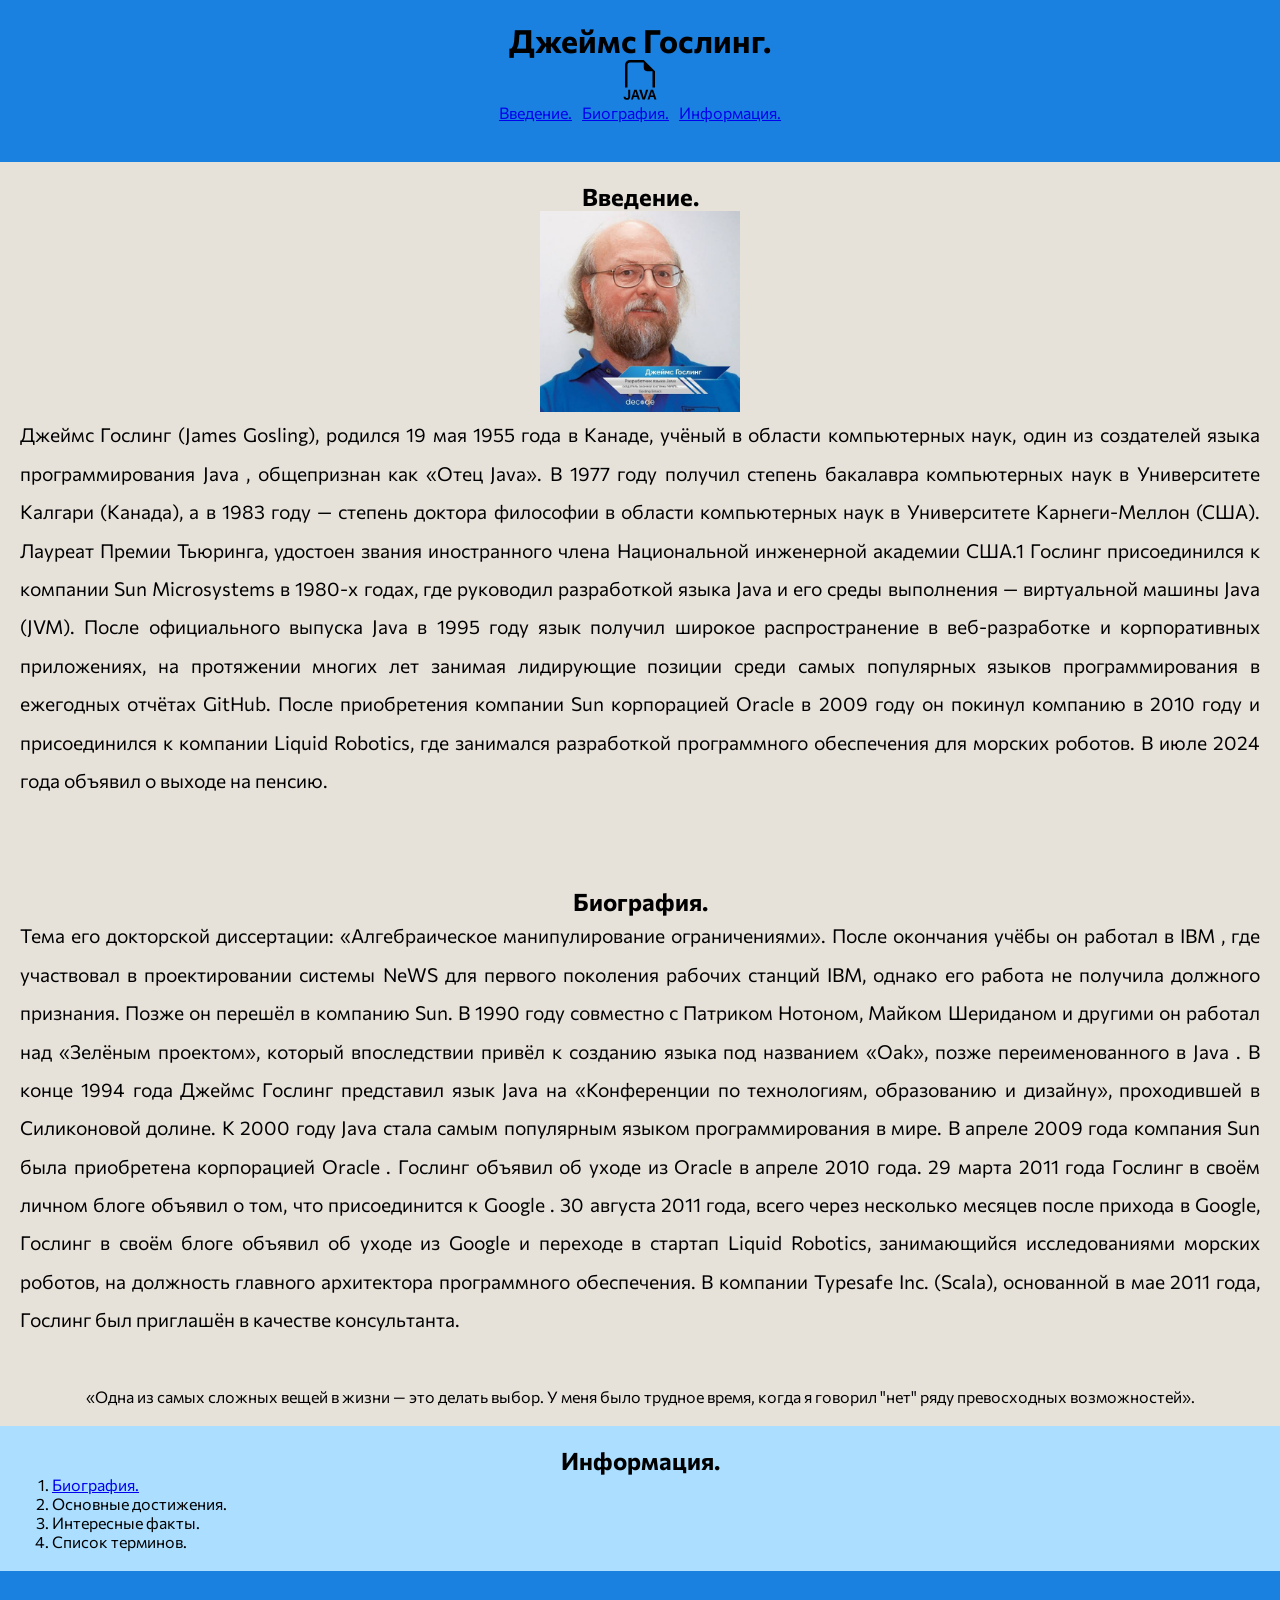
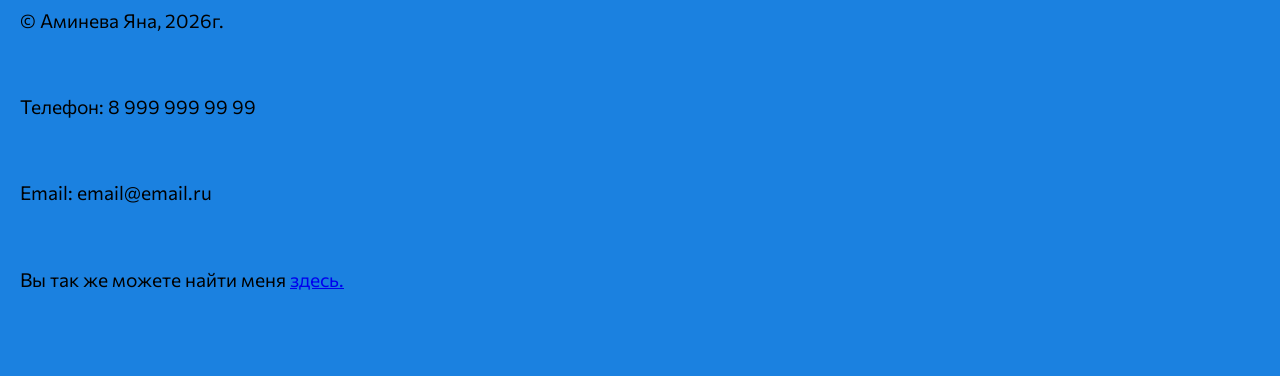
==== index.html @ 913f0ba2 "Add files via upload" ====
<!DOCTYPE html>
<html lang="ru">
<head>
    <meta charset="UTF-8">
    <meta name="viewport" content="width=device-width, initial-scale=1.0">
    <title>Джеймс Гослинг.</title>
    <link rel="preconnect" href="https://fonts.googleapis.com">
    <link rel="preconnect" href="https://fonts.gstatic.com" crossorigin>
    <link href="https://fonts.googleapis.com/css2?family=Commissioner:wght@100..900&display=swap" rel="stylesheet">




    <link rel="stylesheet" href="css/style.css">
</head>
<body>
    <header>
        <h1>Джеймс Гослинг.</h1>
    <img width="40px" src="img/filetype-java.svg" alt="логотип">
    <nav>
        <ul>
            <li><a href="#about">Введение.</a></li>
            <li><a href="#index">Биография.</a></li>
            <li><a href="#articles">Информация.</a></li>
        </ul>
    </nav>

    </header>
    <main>
<section id="about">
<h2>Введение.</h2>
<a download href="img/cartinca22.jpg">
<img width="200px" src="img/cartinca22.jpg" alt="глобус">
</a>
<p>Джеймс Гослинг (James Gosling), родился 19 мая 1955 года в Канаде, учёный в области компьютерных наук, один из создателей языка программирования Java , общепризнан как «Отец Java». В 1977 году получил степень бакалавра компьютерных наук в Университете Калгари (Канада), а в 1983 году — степень доктора философии в области компьютерных наук в Университете Карнеги-Меллон (США). Лауреат Премии Тьюринга, удостоен звания иностранного члена Национальной инженерной академии США.1
Гослинг присоединился к компании Sun Microsystems в 1980-х годах, где руководил разработкой языка Java и его среды выполнения — виртуальной машины Java (JVM). После официального выпуска Java в 1995 году язык получил широкое распространение в веб-разработке и корпоративных приложениях, на протяжении многих лет занимая лидирующие позиции среди самых популярных языков программирования в ежегодных отчётах GitHub. После приобретения компании Sun корпорацией Oracle в 2009 году он покинул компанию в 2010 году и присоединился к компании Liquid Robotics, где занимался разработкой программного обеспечения для морских роботов. В июле 2024 года объявил о выходе на пенсию.</p>
</section>

<section id= "index" >
<h2>Биография.</h2>
<p>
   Тема его докторской диссертации: «Алгебраическое манипулирование ограничениями». После окончания учёбы он работал в IBM , где участвовал в проектировании системы NeWS для первого поколения рабочих станций IBM, однако его работа не получила должного признания. Позже он перешёл в компанию Sun. В 1990 году совместно с Патриком Нотоном, Майком Шериданом и другими он работал над «Зелёным проектом», который впоследствии привёл к созданию языка под названием «Oak», позже переименованного в Java . В конце 1994 года Джеймс Гослинг представил язык Java на «Конференции по технологиям, образованию и дизайну», проходившей в Силиконовой долине. К 2000 году Java стала самым популярным языком программирования в мире. В апреле 2009 года компания Sun была приобретена корпорацией Oracle . Гослинг объявил об уходе из Oracle в апреле 2010 года. 29 марта 2011 года Гослинг в своём личном блоге объявил о том, что присоединится к Google . 30 августа 2011 года, всего через несколько месяцев после прихода в Google, Гослинг в своём блоге объявил об уходе из Google и переходе в стартап Liquid Robotics, занимающийся исследованиями морских роботов, на должность главного архитектора программного обеспечения. В компании Typesafe Inc. (Scala), основанной в мае 2011 года, Гослинг был приглашён в качестве консультанта. 
</p>
<blockquote>«Одна из самых сложных вещей в жизни — это делать выбор. У меня было трудное время, когда я говорил "нет" ряду превосходных возможностей».</blockquote>
</section>
<section id="articles">
    <h2>

   Информация.
</h2>
<ol>
    <li>
        <a href="article1.html">Биография.</a></li>
    <li>Основные достижения.</li>
    <li>Интересные факты.</li>
    <li>Список терминов.</li>


</ol>
</section>

    </main>
    <footer>
<p> &copy; Аминева Яна, 2026г.</p>
<p>Телефон: 8 999 999 99 99</p>
<p>Email: email@email.ru</p>
<p>Вы так же можете найти меня <a target="_blank" href="https://midis.ru/specialities/razrabotka-veb-i-mobilnykh-prilozheniy/">здесь.</a></p>

    </footer>
    
</body>
</html>
---- css/style.css ----
*{ margin: 0;
padding: 0%;}


html {
    font-size: 1em;
    font-family: "Commissioner", sans-serif;
}
header { background-color: rgb(27, 129, 224);
text-align: center;
padding-top:20px ;
padding-bottom: 40px;

}
footer {background-color: rgb(27, 129, 224);
padding: 30px 20px;}

#about {
background-color: rgb(230, 225, 217);
padding: 20px;
text-align: center;
}

#index{
background-color: rgb(230, 225, 217);
padding: 20px;
text-align: center;

}

#articles {
    background-color: rgb(171, 222, 255);
    padding: 20px;
}
p{
    text-align: justify;
    font-size: 1.2rem;
    line-height: 2.4rem;
    margin-bottom: 3rem;

}

h2{

    text-align: center;
    font-size: 1.5rem;
}

ol{
    padding-left: 2rem;
}

nav ul {
   list-style: none;
   display: flex;
   gap: 10px;
   justify-content: center;

}
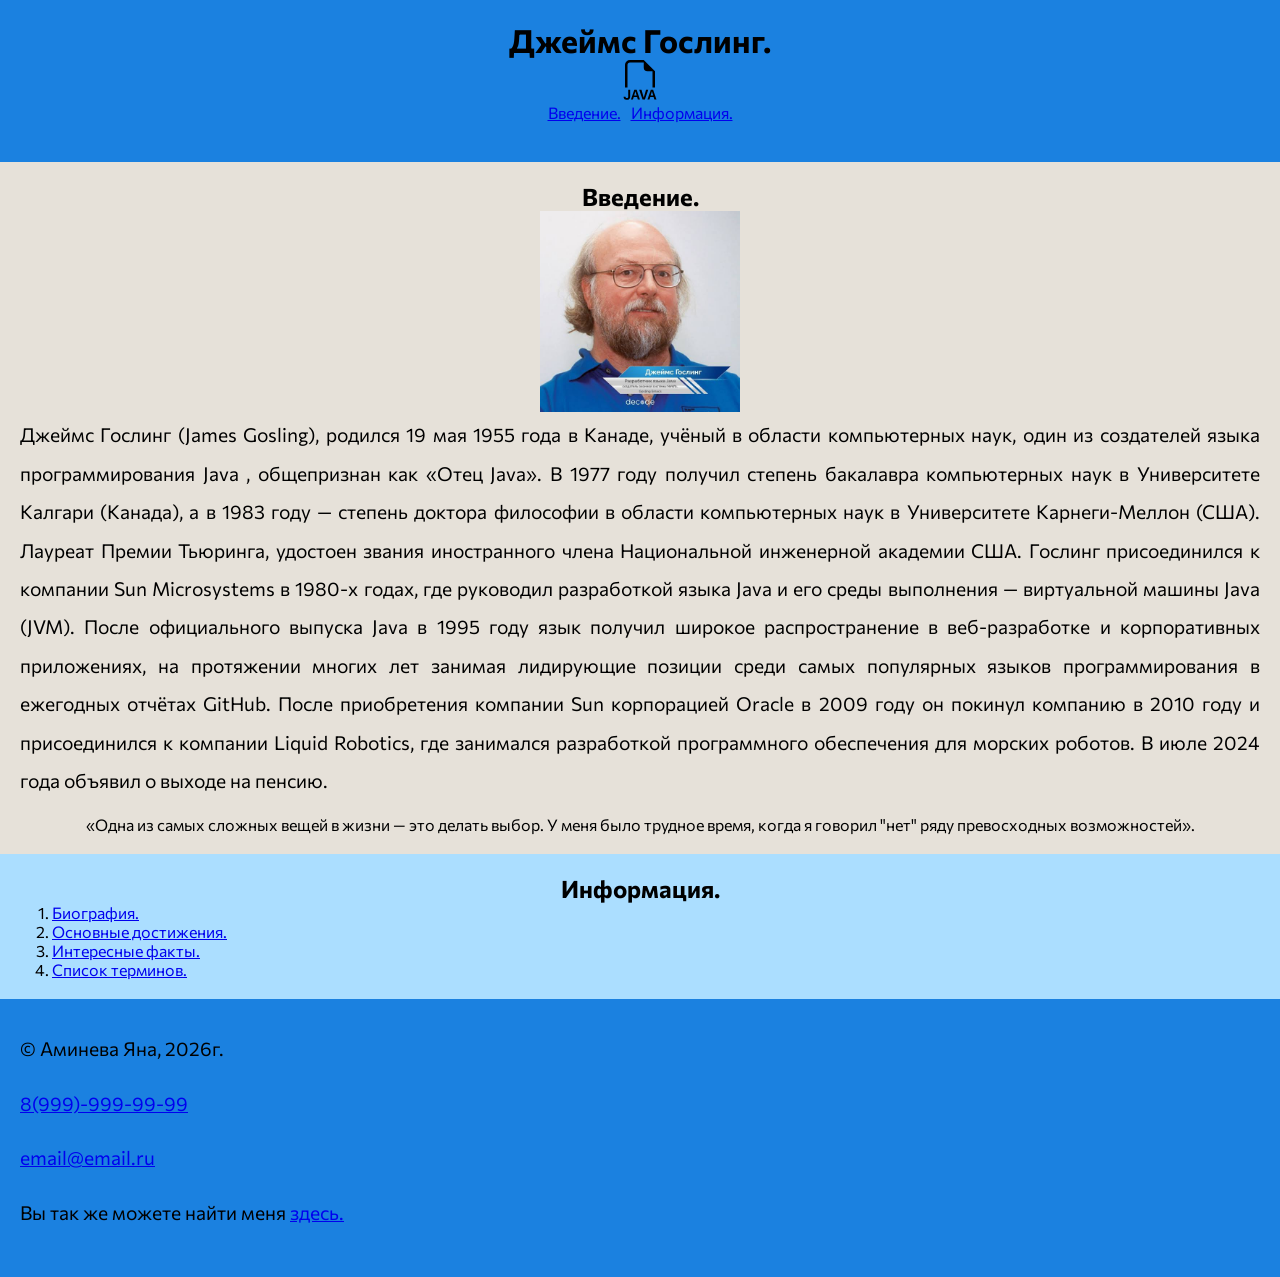
==== commit 1f69401e: "Add files via upload" ====
--- a/index.html
+++ b/index.html
@@ -20,7 +20,7 @@
     <nav>
         <ul>
             <li><a href="#about">Введение.</a></li>
-            <li><a href="#index">Биография.</a></li>
+        
             <li><a href="#articles">Информация.</a></li>
         </ul>
     </nav>
@@ -32,15 +32,11 @@
 <a download href="img/cartinca22.jpg">
 <img width="200px" src="img/cartinca22.jpg" alt="глобус">
 </a>
-<p>Джеймс Гослинг (James Gosling), родился 19 мая 1955 года в Канаде, учёный в области компьютерных наук, один из создателей языка программирования Java , общепризнан как «Отец Java». В 1977 году получил степень бакалавра компьютерных наук в Университете Калгари (Канада), а в 1983 году — степень доктора философии в области компьютерных наук в Университете Карнеги-Меллон (США). Лауреат Премии Тьюринга, удостоен звания иностранного члена Национальной инженерной академии США.1
+<p>Джеймс Гослинг (James Gosling), родился 19 мая 1955 года в Канаде, учёный в области компьютерных наук, один из создателей языка программирования Java , общепризнан как «Отец Java». В 1977 году получил степень бакалавра компьютерных наук в Университете Калгари (Канада), а в 1983 году — степень доктора философии в области компьютерных наук в Университете Карнеги-Меллон (США). Лауреат Премии Тьюринга, удостоен звания иностранного члена Национальной инженерной академии США.
 Гослинг присоединился к компании Sun Microsystems в 1980-х годах, где руководил разработкой языка Java и его среды выполнения — виртуальной машины Java (JVM). После официального выпуска Java в 1995 году язык получил широкое распространение в веб-разработке и корпоративных приложениях, на протяжении многих лет занимая лидирующие позиции среди самых популярных языков программирования в ежегодных отчётах GitHub. После приобретения компании Sun корпорацией Oracle в 2009 году он покинул компанию в 2010 году и присоединился к компании Liquid Robotics, где занимался разработкой программного обеспечения для морских роботов. В июле 2024 года объявил о выходе на пенсию.</p>
-</section>
 
-<section id= "index" >
-<h2>Биография.</h2>
-<p>
-   Тема его докторской диссертации: «Алгебраическое манипулирование ограничениями». После окончания учёбы он работал в IBM , где участвовал в проектировании системы NeWS для первого поколения рабочих станций IBM, однако его работа не получила должного признания. Позже он перешёл в компанию Sun. В 1990 году совместно с Патриком Нотоном, Майком Шериданом и другими он работал над «Зелёным проектом», который впоследствии привёл к созданию языка под названием «Oak», позже переименованного в Java . В конце 1994 года Джеймс Гослинг представил язык Java на «Конференции по технологиям, образованию и дизайну», проходившей в Силиконовой долине. К 2000 году Java стала самым популярным языком программирования в мире. В апреле 2009 года компания Sun была приобретена корпорацией Oracle . Гослинг объявил об уходе из Oracle в апреле 2010 года. 29 марта 2011 года Гослинг в своём личном блоге объявил о том, что присоединится к Google . 30 августа 2011 года, всего через несколько месяцев после прихода в Google, Гослинг в своём блоге объявил об уходе из Google и переходе в стартап Liquid Robotics, занимающийся исследованиями морских роботов, на должность главного архитектора программного обеспечения. В компании Typesafe Inc. (Scala), основанной в мае 2011 года, Гослинг был приглашён в качестве консультанта. 
-</p>
+
+
 <blockquote>«Одна из самых сложных вещей в жизни — это делать выбор. У меня было трудное время, когда я говорил "нет" ряду превосходных возможностей».</blockquote>
 </section>
 <section id="articles">
@@ -51,9 +47,10 @@
 <ol>
     <li>
         <a href="article1.html">Биография.</a></li>
-    <li>Основные достижения.</li>
-    <li>Интересные факты.</li>
-    <li>Список терминов.</li>
+    <li>
+        <a href="article2.html">Основные достижения.</a></li>
+    <li><a href="article3.html">Интересные факты.</a></li>
+    <li><a href="article4.html">Список терминов.</a></li>
 
 
 </ol>
@@ -62,8 +59,8 @@
     </main>
     <footer>
 <p> &copy; Аминева Яна, 2026г.</p>
-<p>Телефон: 8 999 999 99 99</p>
-<p>Email: email@email.ru</p>
+<p><a href="tel:89999999999">8(999)-999-99-99</a></p>
+<p><a href="mailto:email@email.ru">email@email.ru</a></p>
 <p>Вы так же можете найти меня <a target="_blank" href="https://midis.ru/specialities/razrabotka-veb-i-mobilnykh-prilozheniy/">здесь.</a></p>
 
     </footer>
--- a/css/style.css
+++ b/css/style.css
@@ -21,12 +21,9 @@
 text-align: center;
 }
 
-#index{
-background-color: rgb(230, 225, 217);
-padding: 20px;
-text-align: center;
 
-}
+
+
 
 #articles {
     background-color: rgb(171, 222, 255);
@@ -36,7 +33,7 @@
     text-align: justify;
     font-size: 1.2rem;
     line-height: 2.4rem;
-    margin-bottom: 3rem;
+    margin-bottom: 1rem;
 
 }
 
@@ -57,3 +54,16 @@
    justify-content: center;
 
 }
+
+
+#index {
+background-color: rgb(230, 225, 217);
+padding: 20px;
+text-align: center;
+}
+
+#dos {
+background-color: rgb(230, 225, 217);
+padding: 20px;
+text-align: center;
+}
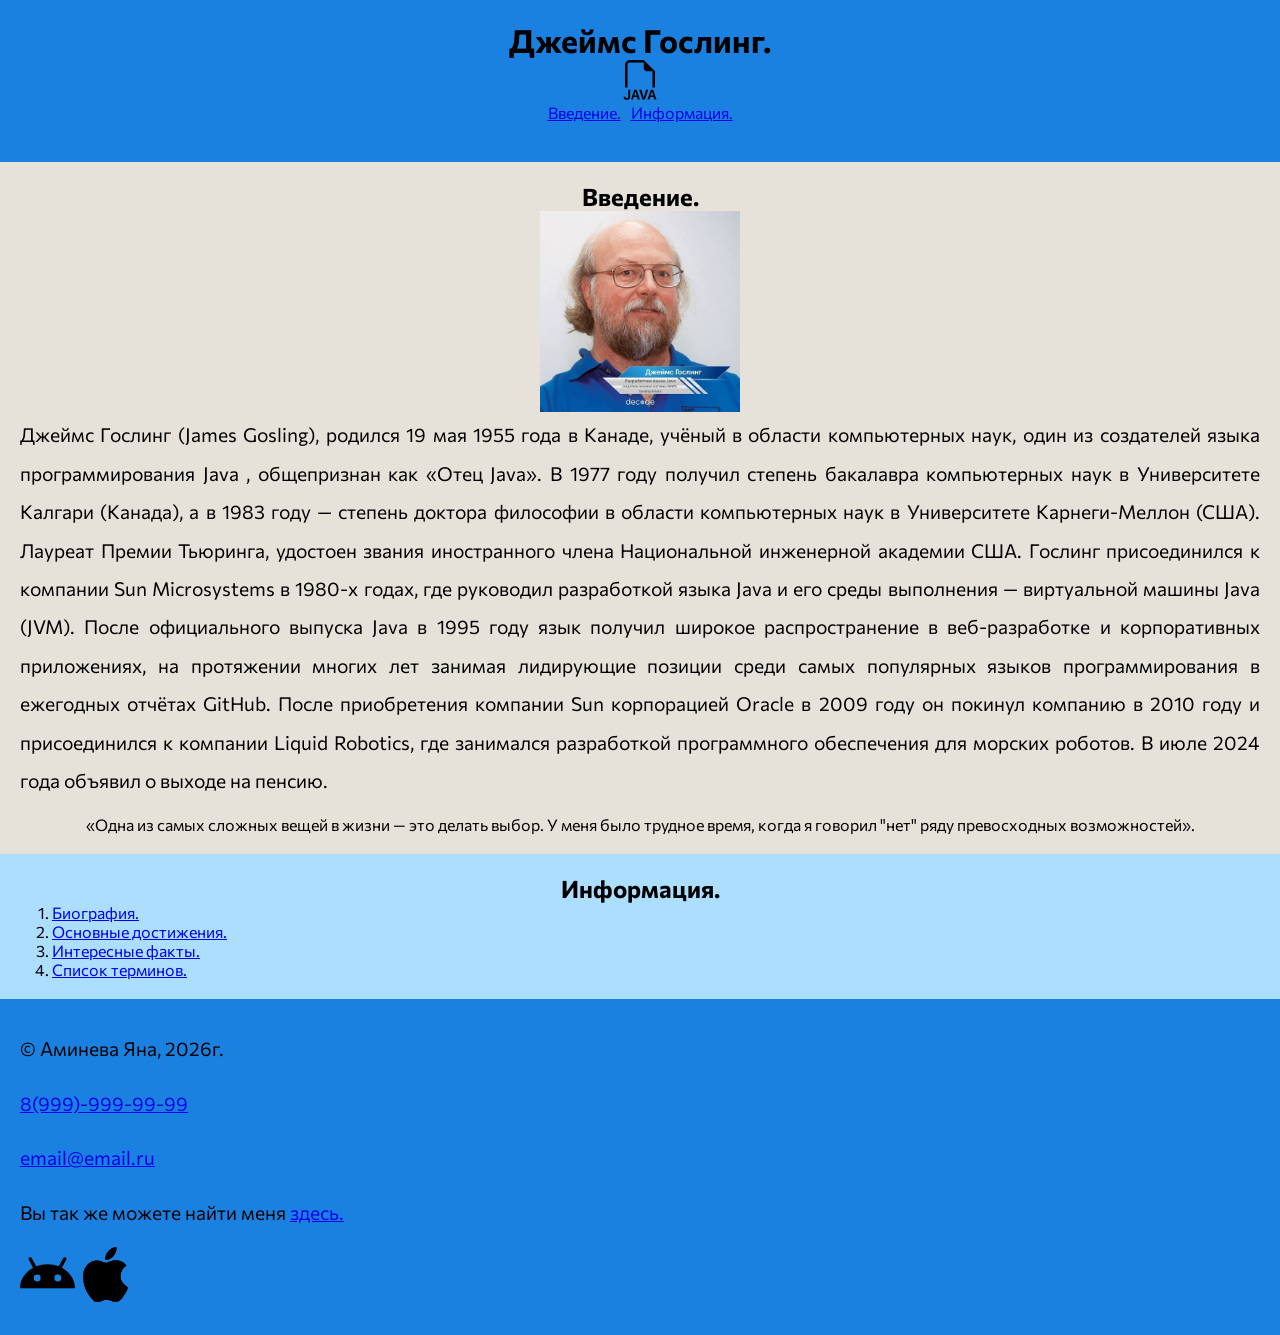
==== commit 88c53818: "Add files via upload" ====
--- a/index.html
+++ b/index.html
@@ -62,7 +62,8 @@
 <p><a href="tel:89999999999">8(999)-999-99-99</a></p>
 <p><a href="mailto:email@email.ru">email@email.ru</a></p>
 <p>Вы так же можете найти меня <a target="_blank" href="https://midis.ru/specialities/razrabotka-veb-i-mobilnykh-prilozheniy/">здесь.</a></p>
-
+<a target="_blank" href="https://midis.ru/specialities/razrabotka-veb-i-mobilnykh-prilozheniy/"><img width ="55px" src="img/cartinca6.svg" alt="лого"></a>
+<a target="_blank" href="https://midis.ru/specialities/razrabotka-veb-i-mobilnykh-prilozheniy/"><img width ="55px" src="img/cartinca7.svg" alt="лого"></a>
     </footer>
     
 </body>
--- a/css/style.css
+++ b/css/style.css
@@ -67,3 +67,9 @@
 padding: 20px;
 text-align: center;
 }
+
+#dom {
+background-color: rgb(230, 225, 217);
+padding: 20px;
+text-align: center;
+}
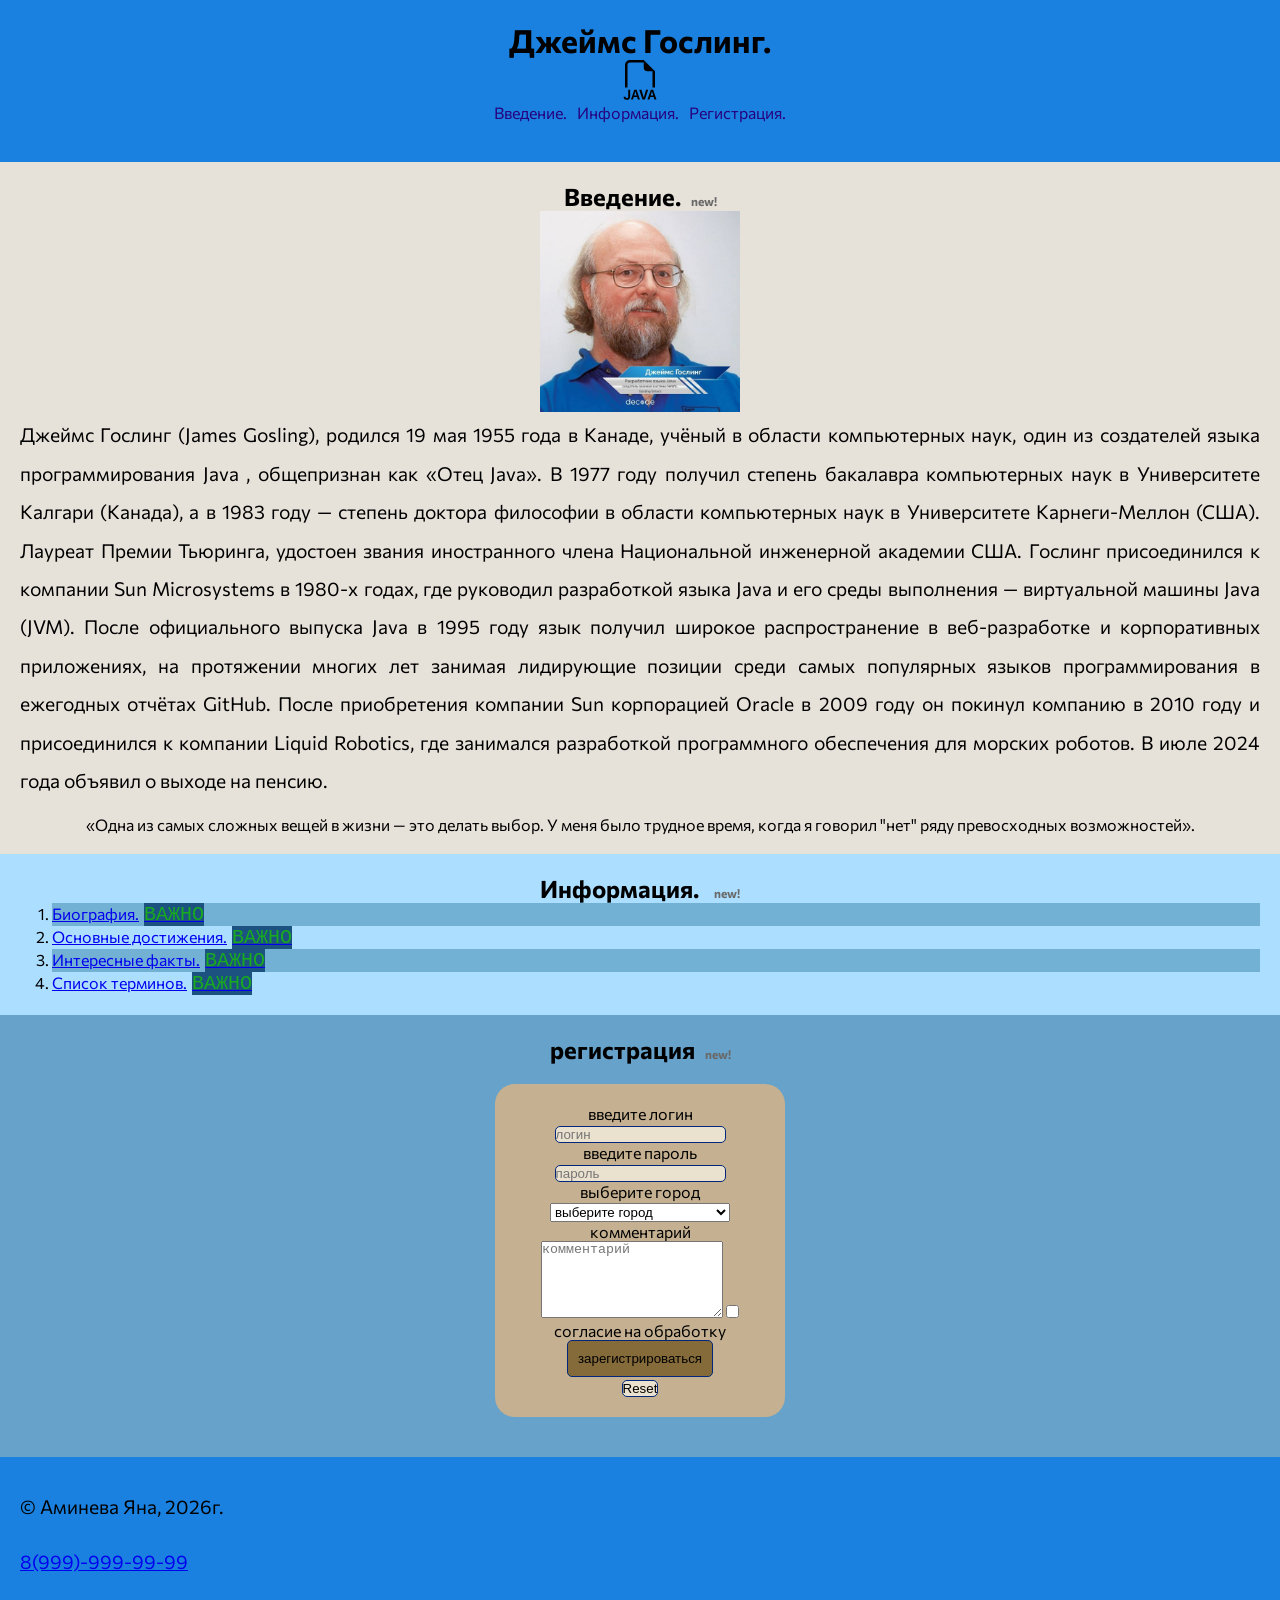
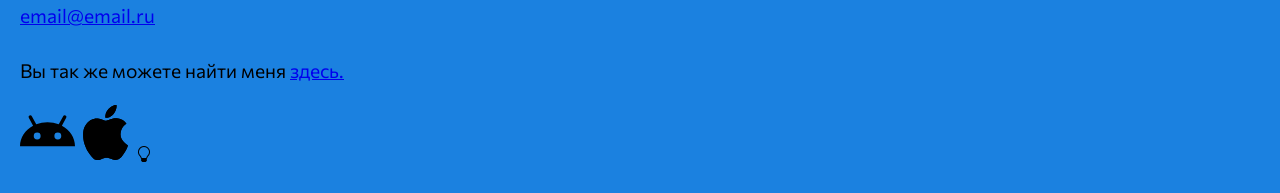
==== commit ad0c9984: "Add files via upload" ====
--- a/index.html
+++ b/index.html
@@ -12,6 +12,7 @@
 
 
     <link rel="stylesheet" href="css/style.css">
+    <link rel="stylesheet" href="https://cdn.jsdelivr.net/npm/bootstrap-icons@1.13.1/font/bootstrap-icons.min.css">
 </head>
 <body>
     <header>
@@ -22,6 +23,7 @@
             <li><a href="#about">Введение.</a></li>
         
             <li><a href="#articles">Информация.</a></li>
+            <li><a href="#registration">Регистрация.</a></li>
         </ul>
     </nav>
 
@@ -41,8 +43,7 @@
 </section>
 <section id="articles">
     <h2>
-
-   Информация.
+ Информация.
 </h2>
 <ol>
     <li>
@@ -51,11 +52,34 @@
         <a href="article2.html">Основные достижения.</a></li>
     <li><a href="article3.html">Интересные факты.</a></li>
     <li><a href="article4.html">Список терминов.</a></li>
+    
+
 
 
 </ol>
 </section>
-
+<section id="registration">
+    <h2>регистрация</h2>
+    <form class="form-reg" action="">
+        <label for="login">введите логин</label><br>
+        <input type="text" id="login" name="login" placeholder="логин" required><br>
+        <label for="pass">введите пароль</label>
+        <input type="password" id="pass" name="password" placeholder="пароль" required><br>
+        <label for="city">выберите город</label>
+        <select name="city" id="city" required>
+            <option value="" disabled selected>выберите город</option>
+            <option value="chel">челябинск</option>
+            <option value="mos">москва</option>
+            <option value="sam">самара</option>
+        </select><br>
+        <label for="comment">комментарий</label><br>
+        <textarea name="comment" id="comment" placeholder="комментарий" rows="5" cols="20"></textarea>
+        <input type="checkbox" id="argeement" name="argeement">
+        <label for="argeement">согласие на обработку</label>
+        <input type="submit" value="зарегистрироваться"><br>
+        <input type="reset">
+    </form>
+</section>
     </main>
     <footer>
 <p> &copy; Аминева Яна, 2026г.</p>
@@ -64,6 +88,7 @@
 <p>Вы так же можете найти меня <a target="_blank" href="https://midis.ru/specialities/razrabotka-veb-i-mobilnykh-prilozheniy/">здесь.</a></p>
 <a target="_blank" href="https://midis.ru/specialities/razrabotka-veb-i-mobilnykh-prilozheniy/"><img width ="55px" src="img/cartinca6.svg" alt="лого"></a>
 <a target="_blank" href="https://midis.ru/specialities/razrabotka-veb-i-mobilnykh-prilozheniy/"><img width ="55px" src="img/cartinca7.svg" alt="лого"></a>
+<i class="bi bi-lightbulb"></i>
     </footer>
     
 </body>
--- a/css/style.css
+++ b/css/style.css
@@ -6,7 +6,8 @@
     font-size: 1em;
     font-family: "Commissioner", sans-serif;
 }
-header { background-color: rgb(27, 129, 224);
+header {
+background-color: rgb(27, 129, 224);
 text-align: center;
 padding-top:20px ;
 padding-bottom: 40px;
@@ -55,12 +56,19 @@
 
 }
 
-
 #index {
 background-color: rgb(230, 225, 217);
 padding: 20px;
 text-align: center;
 }
+
+#registration {
+background-color: rgb(102, 162, 202);
+padding: 20px;
+text-align: center;
+}
+
+
 
 #dos {
 background-color: rgb(230, 225, 217);
@@ -73,3 +81,108 @@
 padding: 20px;
 text-align: center;
 }
+nav a:visited{
+    color: rgb(38, 0, 126);
+}
+nav a:hover{
+color: #0bda15;
+text-decoration: underline;
+}
+nav:focus{
+    color: aqua;
+    transform: scale(1.2);
+}
+
+nav :active{
+    color: crimson;
+}
+nav a{
+color: rgb(38, 0, 126);
+text-decoration: none;
+display: inline-block;
+transition: 0.5s;
+}
+
+#articles li:nth-child(odd) {
+background-color: rgb(115, 177, 212);
+}
+
+h2::after{
+    content: "new!";
+    font-size: 12px;
+    margin-left: 10px;
+    color: dimgray;
+}
+.bi-lightbulb{
+    color: rgb(0, 0, 0);
+}
+#articles a::after {
+    content: "\F49E";
+    font-family: "bootstrap-icons";
+    text-decoration: none;
+}
+
+/*---верстка форм---*/
+.form-reg {
+    width: 250px;
+    margin: 20px auto;
+    background-color: rgb(197, 177, 145);
+    border-radius: 20px;
+    padding: 20px;
+}
+
+input {
+    background-color: rgb(235, 225, 207);
+    border: #00277a 1px solid;
+    border-radius: 5px;
+    color: rgb(0, 0, 0);
+
+}
+
+input[type=submit] {
+    background-color: rgb(133, 107, 58);
+    color: rgb(0, 0, 0);
+    padding: 10px;
+}
+
+input[type=sumbit]:hover {
+    background-color: #194b02;
+    cursor: pointer;
+}
+
+input[type=checkbox],
+input[type=radio] {
+    accent-color: rgb(17, 8, 138);
+}
+
+select {
+    /**/
+    width: 180px;
+}
+
+textarea{
+    /**/
+     width: 180px;
+}
+
+a:hover {
+   
+    color: rgb(38, 0, 126);
+}
+a:hover{
+color: #065c0a;
+text-decoration: underline;
+}
+#articles a:focus{
+    color: aqua;
+    transform: scale(1.2);
+}
+
+#articles a::after{
+    font-family: 'Courier New', Courier, monospace;
+    content: "ВАЖНО";
+    font-size: 20px;
+    margin-left: 5px;
+    color: #18aa1f;
+    background-color: #1b5280;
+}
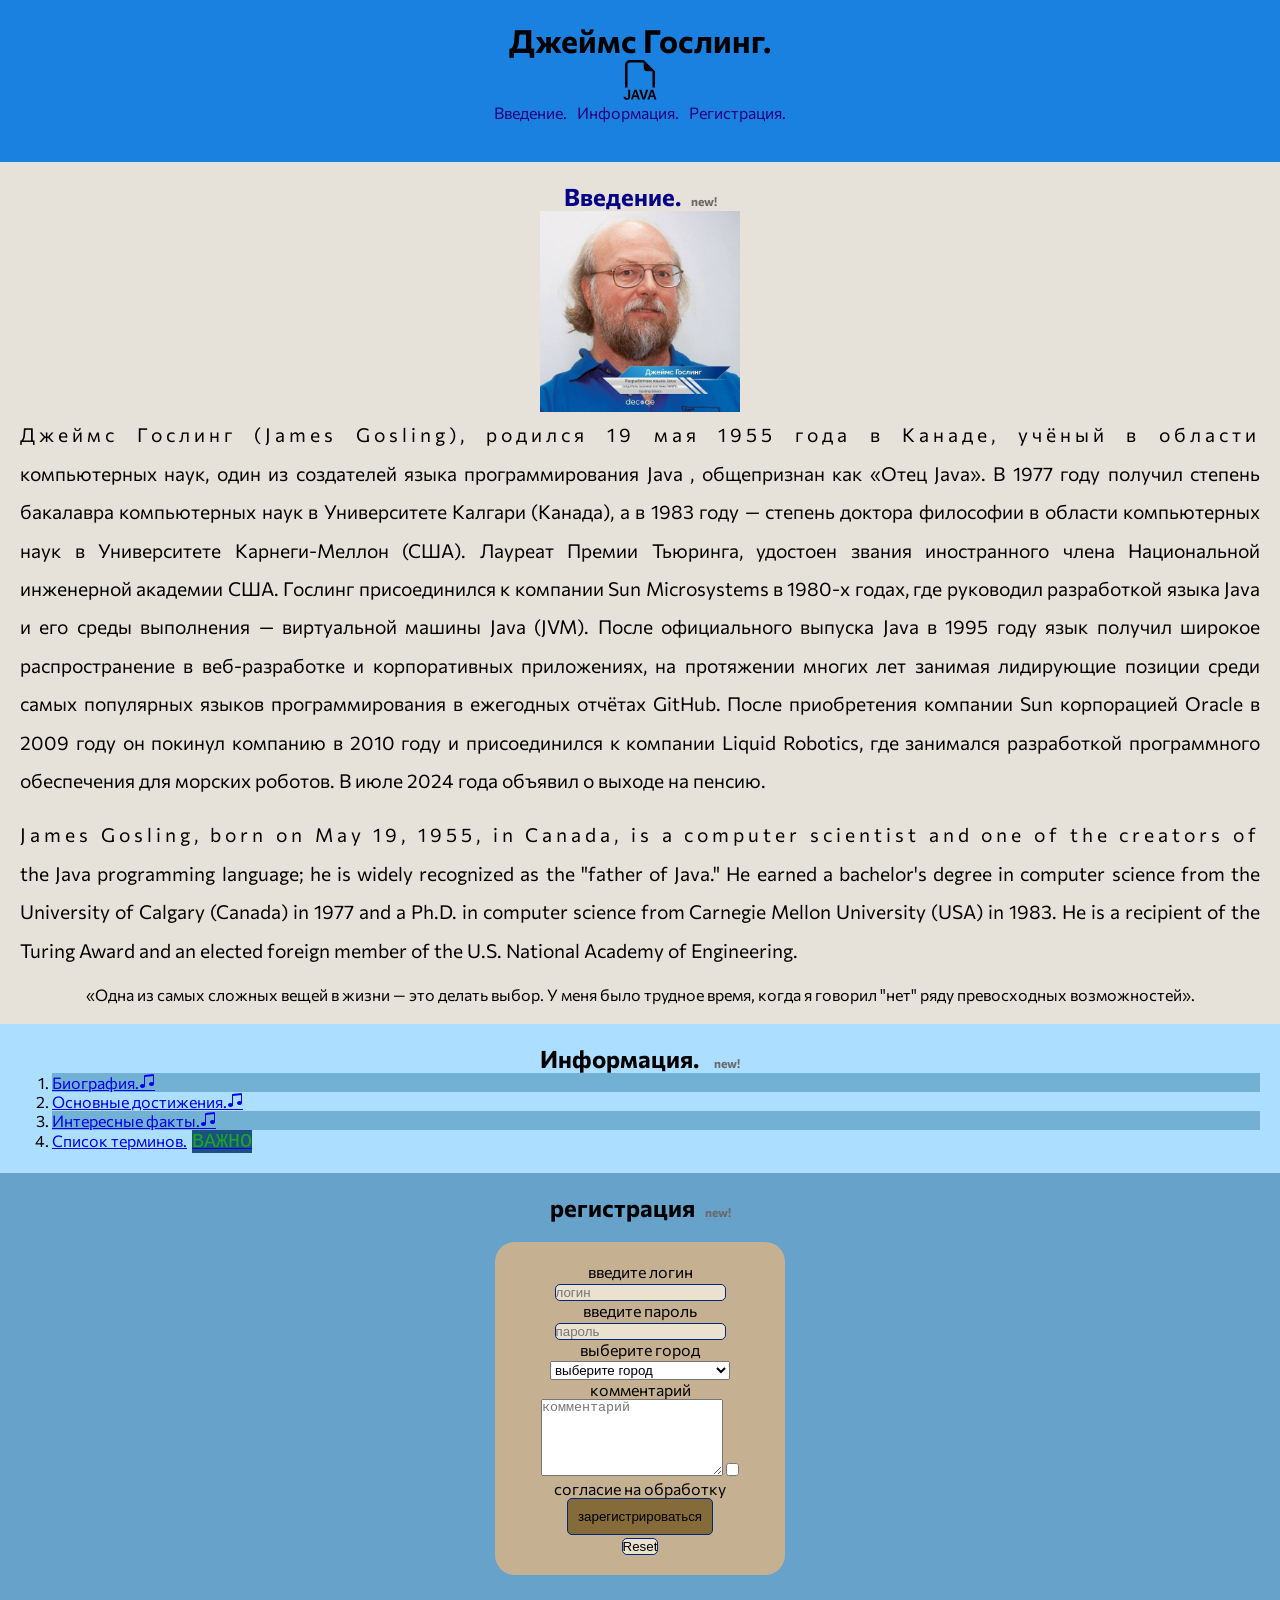
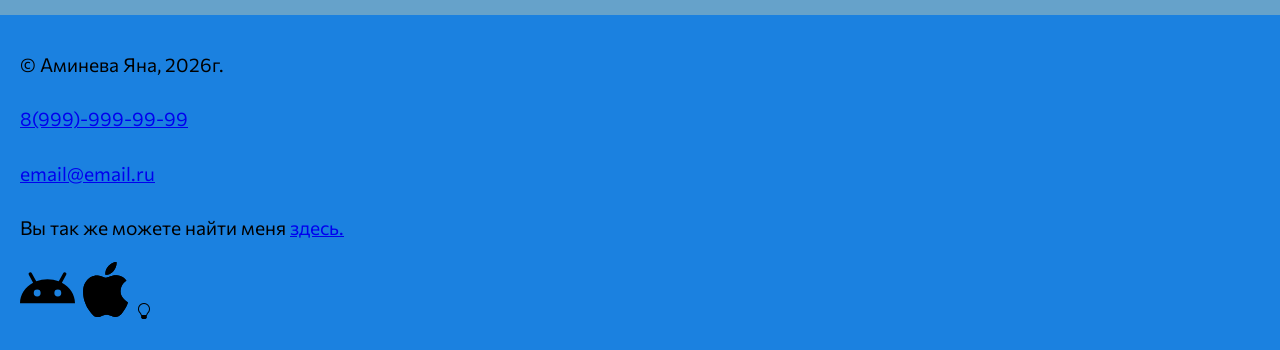
==== commit 74f06364: "Add files via upload" ====
--- a/index.html
+++ b/index.html
@@ -36,7 +36,8 @@
 </a>
 <p>Джеймс Гослинг (James Gosling), родился 19 мая 1955 года в Канаде, учёный в области компьютерных наук, один из создателей языка программирования Java , общепризнан как «Отец Java». В 1977 году получил степень бакалавра компьютерных наук в Университете Калгари (Канада), а в 1983 году — степень доктора философии в области компьютерных наук в Университете Карнеги-Меллон (США). Лауреат Премии Тьюринга, удостоен звания иностранного члена Национальной инженерной академии США.
 Гослинг присоединился к компании Sun Microsystems в 1980-х годах, где руководил разработкой языка Java и его среды выполнения — виртуальной машины Java (JVM). После официального выпуска Java в 1995 году язык получил широкое распространение в веб-разработке и корпоративных приложениях, на протяжении многих лет занимая лидирующие позиции среди самых популярных языков программирования в ежегодных отчётах GitHub. После приобретения компании Sun корпорацией Oracle в 2009 году он покинул компанию в 2010 году и присоединился к компании Liquid Robotics, где занимался разработкой программного обеспечения для морских роботов. В июле 2024 года объявил о выходе на пенсию.</p>
-
+<p lang="en">James Gosling, born on May 19, 1955, in Canada, is a computer scientist and one of the creators of the Java programming language; he is widely recognized as the "father of Java." He earned a bachelor's degree in computer science from the University of Calgary (Canada) in 1977 and a Ph.D. in computer science from Carnegie Mellon University (USA) in 1983. He is a recipient of the Turing Award and an elected foreign member of the U.S. National Academy of Engineering.
+</p>
 
 
 <blockquote>«Одна из самых сложных вещей в жизни — это делать выбор. У меня было трудное время, когда я говорил "нет" ряду превосходных возможностей».</blockquote>
--- a/css/style.css
+++ b/css/style.css
@@ -178,7 +178,7 @@
     transform: scale(1.2);
 }
 
-#articles a::after{
+#articles li:last-child a::after {
     font-family: 'Courier New', Courier, monospace;
     content: "ВАЖНО";
     font-size: 20px;
@@ -186,3 +186,24 @@
     color: #18aa1f;
     background-color: #1b5280;
 }
+#about p::first-line{
+    letter-spacing: 4px;
+}
+
+#index p::first-line{
+    letter-spacing: 4px;
+}
+#dos p::first-line{
+    letter-spacing: 4px;
+}
+
+#dom p::first-line{
+    letter-spacing: 4px;
+}
+
+#dol p::first-line{
+    letter-spacing: 4px;
+}
+#about h2 {
+    color: #040286;
+}
